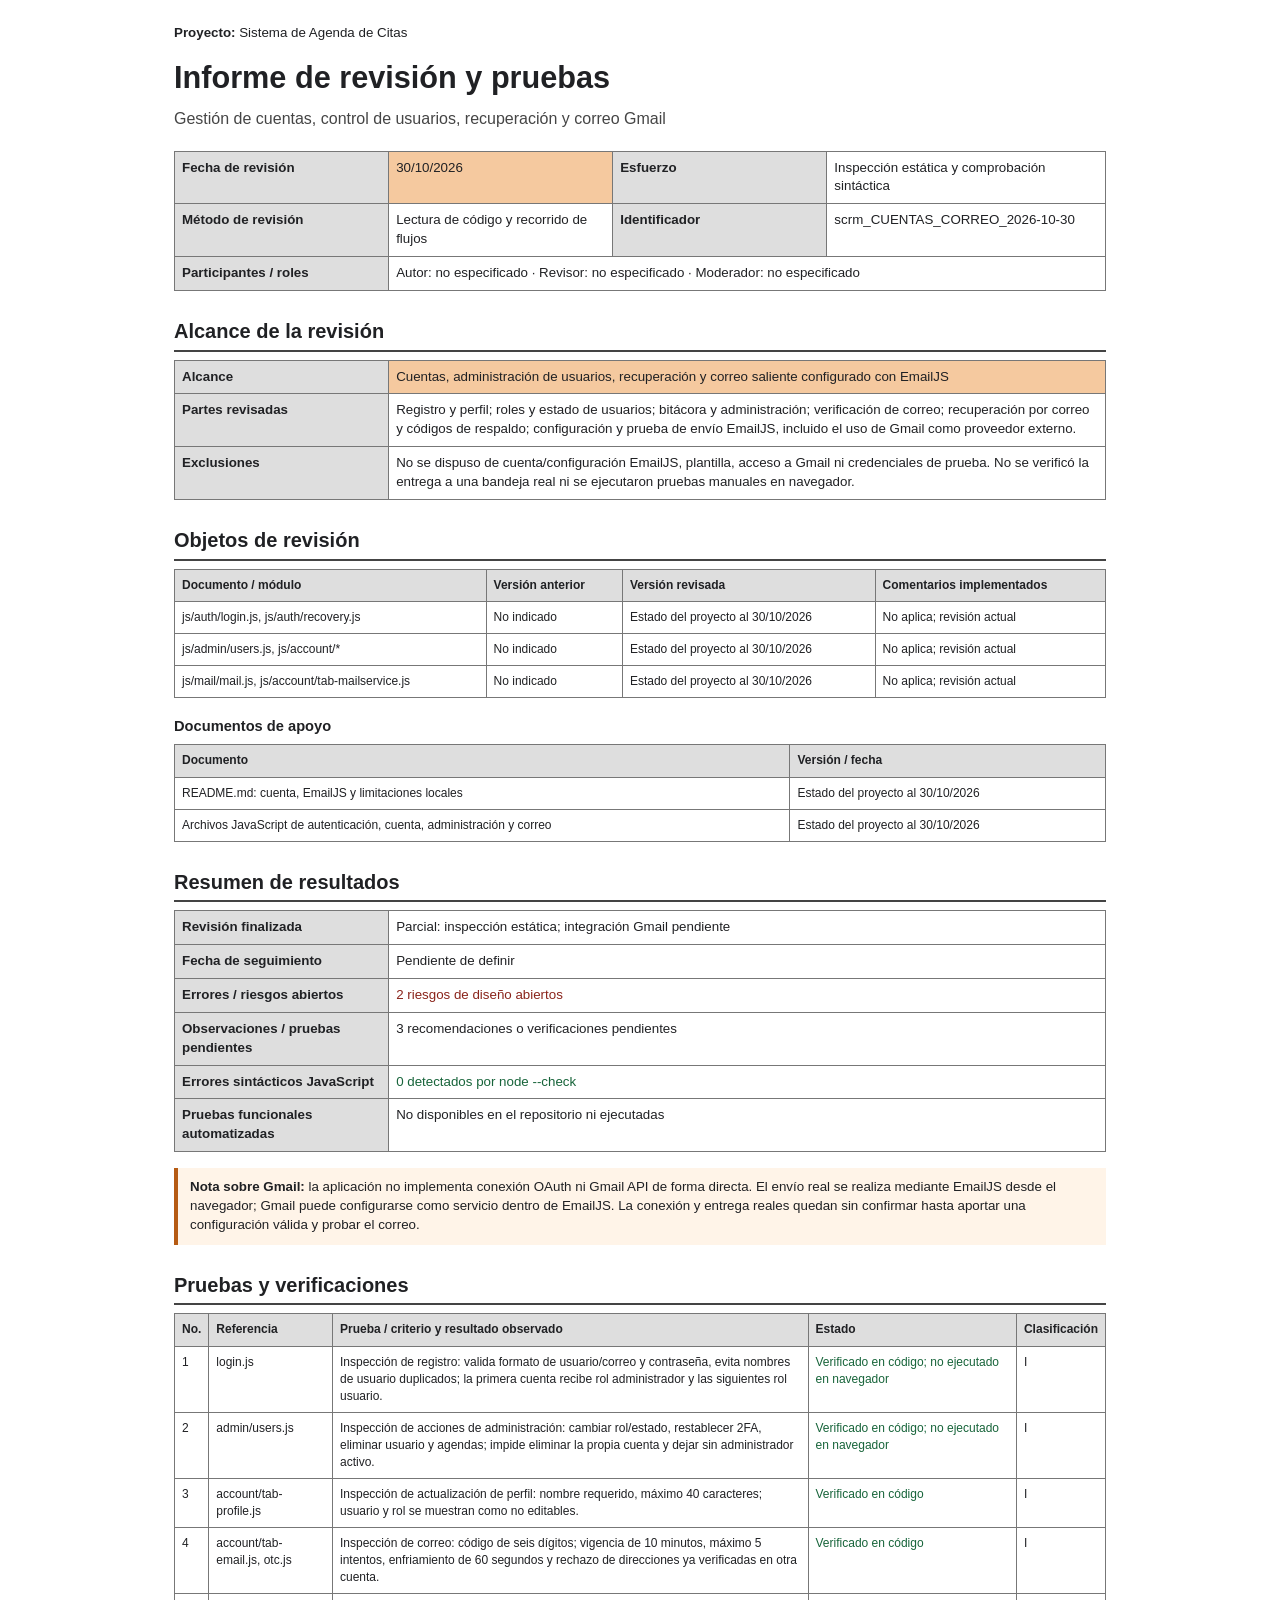
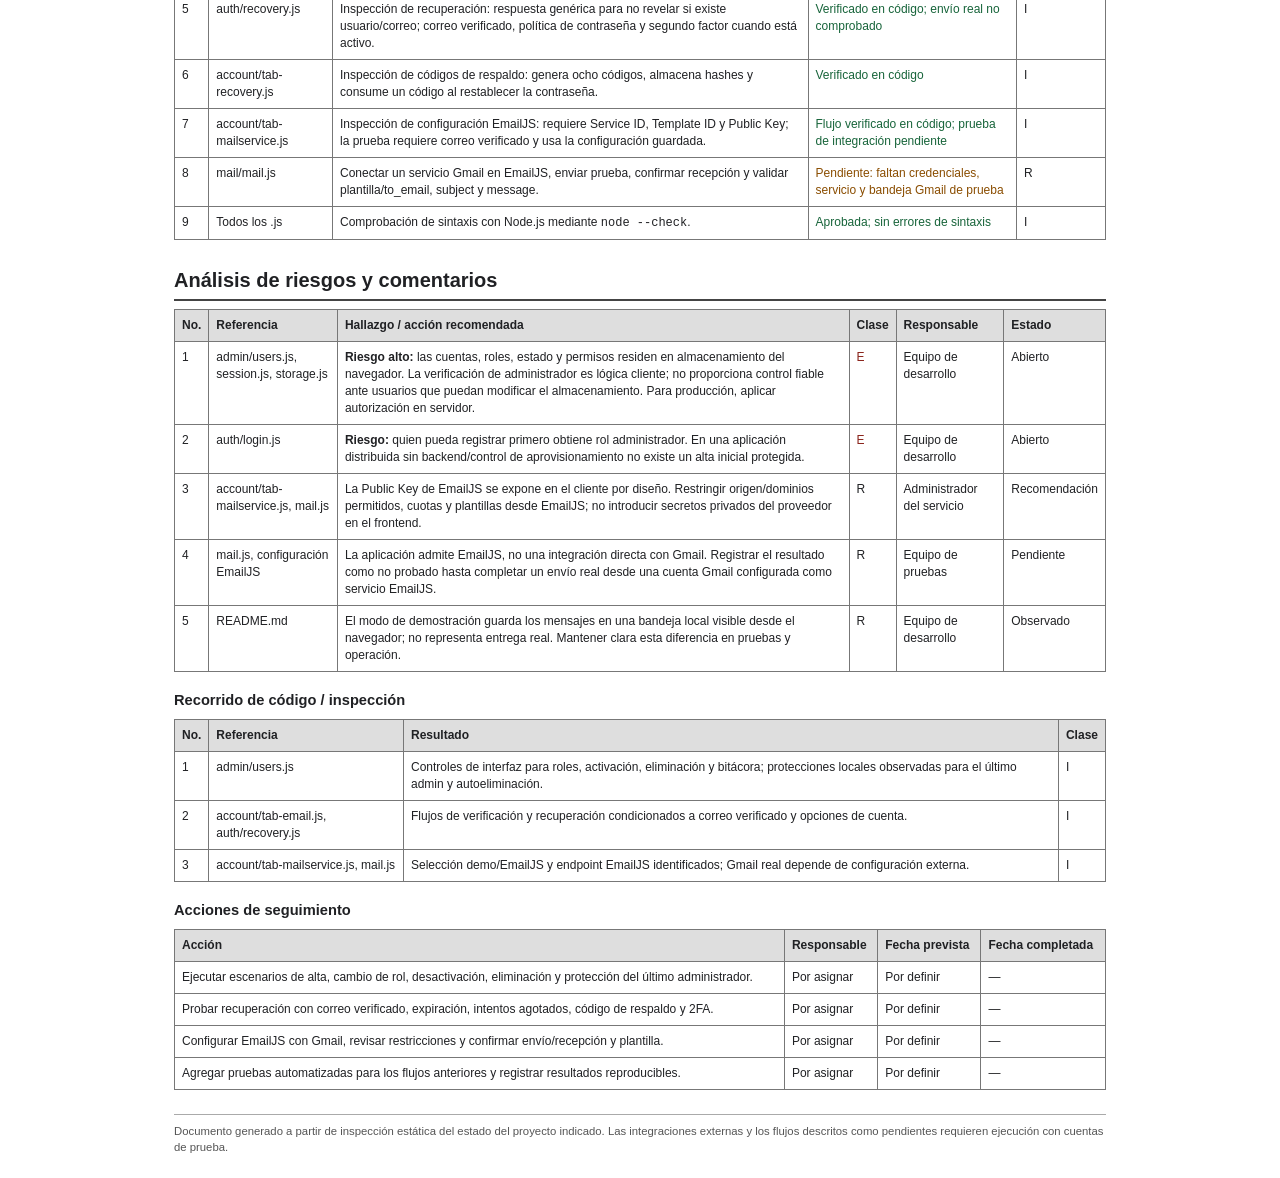
==== reportes/pruebas-cuentas-correo.html @ 4e17c0e1 "docs: agrega reportes de pruebas del proyecto" ====
<!doctype html>
<html lang="es">
<head>
<meta charset="utf-8">
<meta name="viewport" content="width=device-width, initial-scale=1">
<title>Informe de pruebas - Cuentas y correo</title>
<style>
:root{font-family:Arial,Helvetica,sans-serif;color:#202124;background:#fff;font-size:10pt;line-height:1.42}*{box-sizing:border-box}body{max-width:980px;margin:24px auto;padding:0 24px}h1{font-size:23pt;margin:0 0 8px}h2{font-size:15pt;margin:26px 0 8px;border-bottom:2px solid #444;padding-bottom:4px}h3{font-size:11pt;margin:18px 0 6px}.subtitle{font-size:12pt;color:#454545;margin:0 0 20px}.meta,.data{width:100%;border-collapse:collapse;margin:8px 0 16px}.meta th,.meta td,.data th,.data td{border:1px solid #777;padding:7px;vertical-align:top;text-align:left}.meta th,.data th{background:#dedede}.meta td.fill{background:#f5c99f}.meta th{width:23%}.data{font-size:9pt}.data th{font-weight:700}.summary td:first-child{width:40%}.notice{border-left:4px solid #b65b13;background:#fff4e8;padding:10px 12px;margin:12px 0}.muted{color:#555}.status{font-weight:bold}.pass{color:#17643a}.pending{color:#8a4d00}.risk{color:#8a241b}.sign{height:34px}.footer{margin-top:24px;font-size:8.5pt;color:#555;border-top:1px solid #aaa;padding-top:8px}ul{margin:4px 0 10px;padding-left:20px}li{margin:3px 0}@media print{body{max-width:none;margin:0;padding:12mm}h2{break-after:avoid}.data tr{break-inside:avoid}.page-break{break-before:page}.footer{position:static}@page{size:A4;margin:12mm}}
</style>
</head>
<body>
<header>
<p><strong>Proyecto:</strong> Sistema de Agenda de Citas</p>
<h1>Informe de revisión y pruebas</h1>
<p class="subtitle">Gestión de cuentas, control de usuarios, recuperación y correo Gmail</p>
<table class="meta">
<tr><th>Fecha de revisión</th><td class="fill">30/10/2026</td><th>Esfuerzo</th><td>Inspección estática y comprobación sintáctica</td></tr>
<tr><th>Método de revisión</th><td>Lectura de código y recorrido de flujos</td><th>Identificador</th><td>scrm_CUENTAS_CORREO_2026-10-30</td></tr>
<tr><th>Participantes / roles</th><td colspan="3">Autor: no especificado · Revisor: no especificado · Moderador: no especificado</td></tr>
</table>
</header>
<section>
<h2>Alcance de la revisión</h2>
<table class="meta"><tr><th>Alcance</th><td class="fill">Cuentas, administración de usuarios, recuperación y correo saliente configurado con EmailJS</td></tr>
<tr><th>Partes revisadas</th><td>Registro y perfil; roles y estado de usuarios; bitácora y administración; verificación de correo; recuperación por correo y códigos de respaldo; configuración y prueba de envío EmailJS, incluido el uso de Gmail como proveedor externo.</td></tr>
<tr><th>Exclusiones</th><td>No se dispuso de cuenta/configuración EmailJS, plantilla, acceso a Gmail ni credenciales de prueba. No se verificó la entrega a una bandeja real ni se ejecutaron pruebas manuales en navegador.</td></tr></table>
</section>
<section>
<h2>Objetos de revisión</h2>
<table class="data"><thead><tr><th>Documento / módulo</th><th>Versión anterior</th><th>Versión revisada</th><th>Comentarios implementados</th></tr></thead><tbody>
<tr><td>js/auth/login.js, js/auth/recovery.js</td><td>No indicado</td><td>Estado del proyecto al 30/10/2026</td><td>No aplica; revisión actual</td></tr>
<tr><td>js/admin/users.js, js/account/*</td><td>No indicado</td><td>Estado del proyecto al 30/10/2026</td><td>No aplica; revisión actual</td></tr>
<tr><td>js/mail/mail.js, js/account/tab-mailservice.js</td><td>No indicado</td><td>Estado del proyecto al 30/10/2026</td><td>No aplica; revisión actual</td></tr>
</tbody></table>
<h3>Documentos de apoyo</h3>
<table class="data"><thead><tr><th>Documento</th><th>Versión / fecha</th></tr></thead><tbody>
<tr><td>README.md: cuenta, EmailJS y limitaciones locales</td><td>Estado del proyecto al 30/10/2026</td></tr>
<tr><td>Archivos JavaScript de autenticación, cuenta, administración y correo</td><td>Estado del proyecto al 30/10/2026</td></tr>
</tbody></table>
</section>
<section>
<h2>Resumen de resultados</h2>
<table class="meta summary"><tbody>
<tr><th>Revisión finalizada</th><td>Parcial: inspección estática; integración Gmail pendiente</td></tr>
<tr><th>Fecha de seguimiento</th><td>Pendiente de definir</td></tr>
<tr><th>Errores / riesgos abiertos</th><td class="risk">2 riesgos de diseño abiertos</td></tr>
<tr><th>Observaciones / pruebas pendientes</th><td>3 recomendaciones o verificaciones pendientes</td></tr>
<tr><th>Errores sintácticos JavaScript</th><td class="pass">0 detectados por node --check</td></tr>
<tr><th>Pruebas funcionales automatizadas</th><td>No disponibles en el repositorio ni ejecutadas</td></tr>
</tbody></table>
<div class="notice"><strong>Nota sobre Gmail:</strong> la aplicación no implementa conexión OAuth ni Gmail API de forma directa. El envío real se realiza mediante EmailJS desde el navegador; Gmail puede configurarse como servicio dentro de EmailJS. La conexión y entrega reales quedan sin confirmar hasta aportar una configuración válida y probar el correo.</div>
</section>
<section>
<h2>Pruebas y verificaciones</h2>
<table class="data"><thead><tr><th>No.</th><th>Referencia</th><th>Prueba / criterio y resultado observado</th><th>Estado</th><th>Clasificación</th></tr></thead><tbody>
<tr><td>1</td><td>login.js</td><td>Inspección de registro: valida formato de usuario/correo y contraseña, evita nombres de usuario duplicados; la primera cuenta recibe rol administrador y las siguientes rol usuario.</td><td class="pass">Verificado en código; no ejecutado en navegador</td><td>I</td></tr>
<tr><td>2</td><td>admin/users.js</td><td>Inspección de acciones de administración: cambiar rol/estado, restablecer 2FA, eliminar usuario y agendas; impide eliminar la propia cuenta y dejar sin administrador activo.</td><td class="pass">Verificado en código; no ejecutado en navegador</td><td>I</td></tr>
<tr><td>3</td><td>account/tab-profile.js</td><td>Inspección de actualización de perfil: nombre requerido, máximo 40 caracteres; usuario y rol se muestran como no editables.</td><td class="pass">Verificado en código</td><td>I</td></tr>
<tr><td>4</td><td>account/tab-email.js, otc.js</td><td>Inspección de correo: código de seis dígitos; vigencia de 10 minutos, máximo 5 intentos, enfriamiento de 60 segundos y rechazo de direcciones ya verificadas en otra cuenta.</td><td class="pass">Verificado en código</td><td>I</td></tr>
<tr><td>5</td><td>auth/recovery.js</td><td>Inspección de recuperación: respuesta genérica para no revelar si existe usuario/correo; correo verificado, política de contraseña y segundo factor cuando está activo.</td><td class="pass">Verificado en código; envío real no comprobado</td><td>I</td></tr>
<tr><td>6</td><td>account/tab-recovery.js</td><td>Inspección de códigos de respaldo: genera ocho códigos, almacena hashes y consume un código al restablecer la contraseña.</td><td class="pass">Verificado en código</td><td>I</td></tr>
<tr><td>7</td><td>account/tab-mailservice.js</td><td>Inspección de configuración EmailJS: requiere Service ID, Template ID y Public Key; la prueba requiere correo verificado y usa la configuración guardada.</td><td class="pass">Flujo verificado en código; prueba de integración pendiente</td><td>I</td></tr>
<tr><td>8</td><td>mail/mail.js</td><td>Conectar un servicio Gmail en EmailJS, enviar prueba, confirmar recepción y validar plantilla/to_email, subject y message.</td><td class="pending">Pendiente: faltan credenciales, servicio y bandeja Gmail de prueba</td><td>R</td></tr>
<tr><td>9</td><td>Todos los .js</td><td>Comprobación de sintaxis con Node.js mediante <code>node --check</code>.</td><td class="pass">Aprobada; sin errores de sintaxis</td><td>I</td></tr>
</tbody></table>
</section>
<section class="page-break">
<h2>Análisis de riesgos y comentarios</h2>
<table class="data"><thead><tr><th>No.</th><th>Referencia</th><th>Hallazgo / acción recomendada</th><th>Clase</th><th>Responsable</th><th>Estado</th></tr></thead><tbody>
<tr><td>1</td><td>admin/users.js, session.js, storage.js</td><td><strong>Riesgo alto:</strong> las cuentas, roles, estado y permisos residen en almacenamiento del navegador. La verificación de administrador es lógica cliente; no proporciona control fiable ante usuarios que puedan modificar el almacenamiento. Para producción, aplicar autorización en servidor.</td><td class="risk">E</td><td>Equipo de desarrollo</td><td>Abierto</td></tr>
<tr><td>2</td><td>auth/login.js</td><td><strong>Riesgo:</strong> quien pueda registrar primero obtiene rol administrador. En una aplicación distribuida sin backend/control de aprovisionamiento no existe un alta inicial protegida.</td><td class="risk">E</td><td>Equipo de desarrollo</td><td>Abierto</td></tr>
<tr><td>3</td><td>account/tab-mailservice.js, mail.js</td><td>La Public Key de EmailJS se expone en el cliente por diseño. Restringir origen/dominios permitidos, cuotas y plantillas desde EmailJS; no introducir secretos privados del proveedor en el frontend.</td><td>R</td><td>Administrador del servicio</td><td>Recomendación</td></tr>
<tr><td>4</td><td>mail.js, configuración EmailJS</td><td>La aplicación admite EmailJS, no una integración directa con Gmail. Registrar el resultado como no probado hasta completar un envío real desde una cuenta Gmail configurada como servicio EmailJS.</td><td>R</td><td>Equipo de pruebas</td><td>Pendiente</td></tr>
<tr><td>5</td><td>README.md</td><td>El modo de demostración guarda los mensajes en una bandeja local visible desde el navegador; no representa entrega real. Mantener clara esta diferencia en pruebas y operación.</td><td>R</td><td>Equipo de desarrollo</td><td>Observado</td></tr>
</tbody></table>
<h3>Recorrido de código / inspección</h3>
<table class="data"><thead><tr><th>No.</th><th>Referencia</th><th>Resultado</th><th>Clase</th></tr></thead><tbody>
<tr><td>1</td><td>admin/users.js</td><td>Controles de interfaz para roles, activación, eliminación y bitácora; protecciones locales observadas para el último admin y autoeliminación.</td><td>I</td></tr>
<tr><td>2</td><td>account/tab-email.js, auth/recovery.js</td><td>Flujos de verificación y recuperación condicionados a correo verificado y opciones de cuenta.</td><td>I</td></tr>
<tr><td>3</td><td>account/tab-mailservice.js, mail.js</td><td>Selección demo/EmailJS y endpoint EmailJS identificados; Gmail real depende de configuración externa.</td><td>I</td></tr>
</tbody></table>
<h3>Acciones de seguimiento</h3>
<table class="data"><thead><tr><th>Acción</th><th>Responsable</th><th>Fecha prevista</th><th>Fecha completada</th></tr></thead><tbody>
<tr><td>Ejecutar escenarios de alta, cambio de rol, desactivación, eliminación y protección del último administrador.</td><td>Por asignar</td><td>Por definir</td><td>—</td></tr>
<tr><td>Probar recuperación con correo verificado, expiración, intentos agotados, código de respaldo y 2FA.</td><td>Por asignar</td><td>Por definir</td><td>—</td></tr>
<tr><td>Configurar EmailJS con Gmail, revisar restricciones y confirmar envío/recepción y plantilla.</td><td>Por asignar</td><td>Por definir</td><td>—</td></tr>
<tr><td>Agregar pruebas automatizadas para los flujos anteriores y registrar resultados reproducibles.</td><td>Por asignar</td><td>Por definir</td><td>—</td></tr>
</tbody></table>
</section>
<p class="footer">Documento generado a partir de inspección estática del estado del proyecto indicado. Las integraciones externas y los flujos descritos como pendientes requieren ejecución con cuentas de prueba.</p>
</body>
</html>
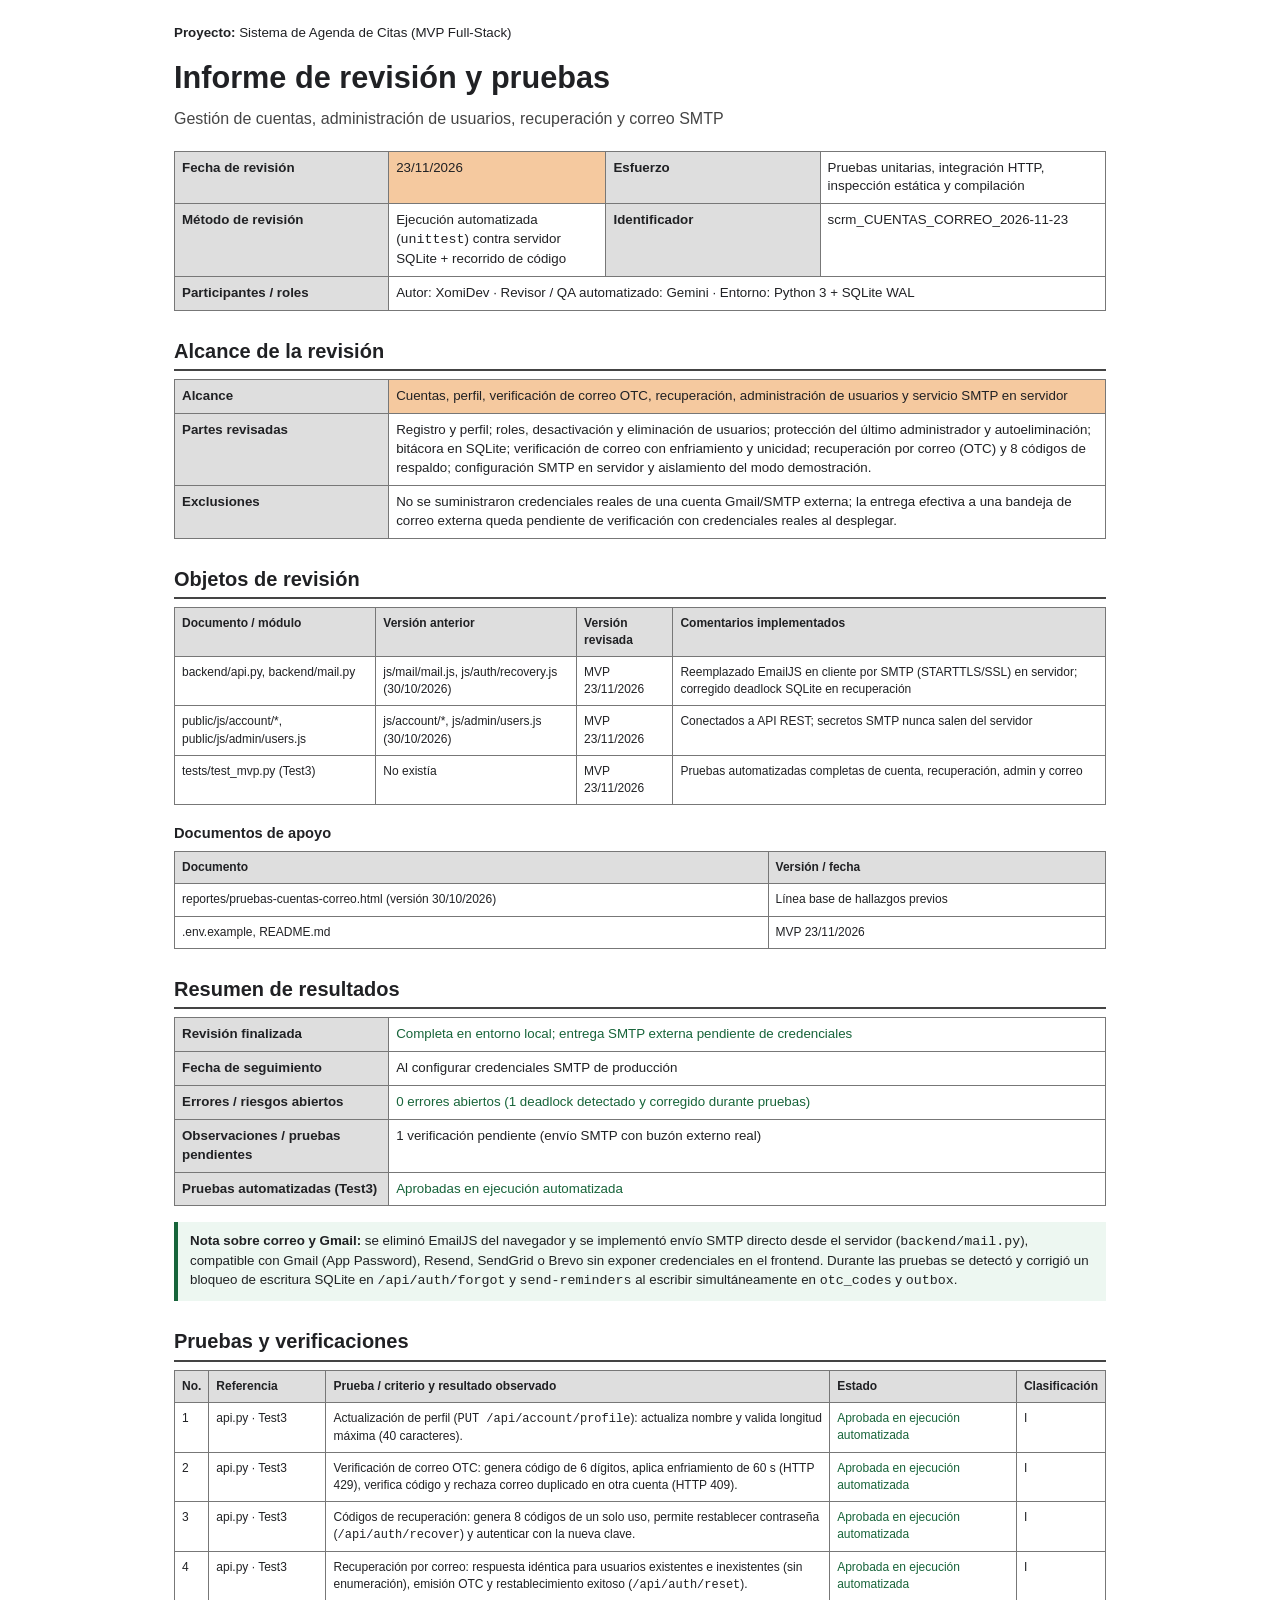
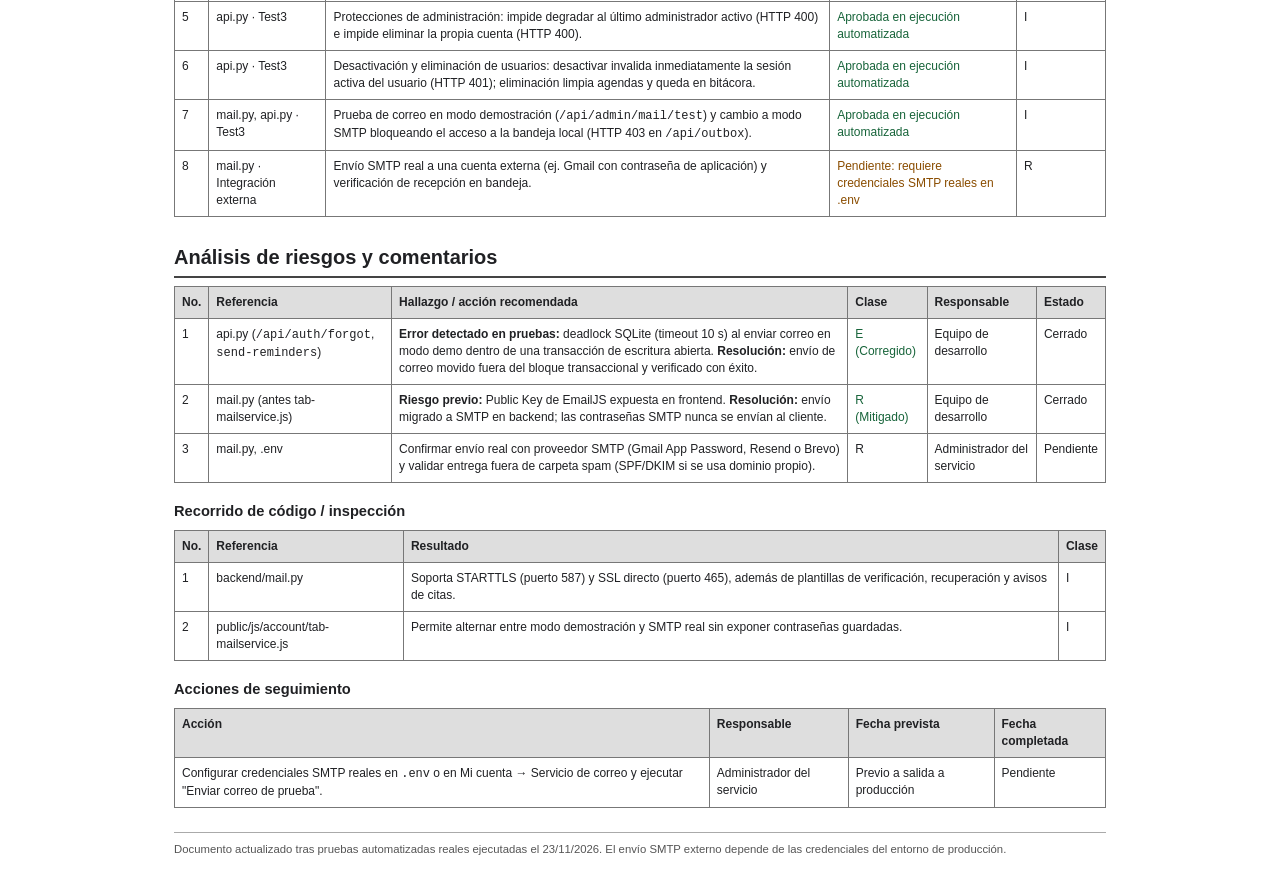
==== commit 7e33fd90: "feat: migrar a MVP full-stack con backend Python/SQLite, seguridad, portal público y reportes" ====
--- a/reportes/pruebas-cuentas-correo.html
+++ b/reportes/pruebas-cuentas-correo.html
@@ -3,90 +3,84 @@
 <head>
 <meta charset="utf-8">
 <meta name="viewport" content="width=device-width, initial-scale=1">
-<title>Informe de pruebas - Cuentas y correo</title>
+<title>Informe de pruebas - Cuentas, usuarios y correo (MVP)</title>
 <style>
-:root{font-family:Arial,Helvetica,sans-serif;color:#202124;background:#fff;font-size:10pt;line-height:1.42}*{box-sizing:border-box}body{max-width:980px;margin:24px auto;padding:0 24px}h1{font-size:23pt;margin:0 0 8px}h2{font-size:15pt;margin:26px 0 8px;border-bottom:2px solid #444;padding-bottom:4px}h3{font-size:11pt;margin:18px 0 6px}.subtitle{font-size:12pt;color:#454545;margin:0 0 20px}.meta,.data{width:100%;border-collapse:collapse;margin:8px 0 16px}.meta th,.meta td,.data th,.data td{border:1px solid #777;padding:7px;vertical-align:top;text-align:left}.meta th,.data th{background:#dedede}.meta td.fill{background:#f5c99f}.meta th{width:23%}.data{font-size:9pt}.data th{font-weight:700}.summary td:first-child{width:40%}.notice{border-left:4px solid #b65b13;background:#fff4e8;padding:10px 12px;margin:12px 0}.muted{color:#555}.status{font-weight:bold}.pass{color:#17643a}.pending{color:#8a4d00}.risk{color:#8a241b}.sign{height:34px}.footer{margin-top:24px;font-size:8.5pt;color:#555;border-top:1px solid #aaa;padding-top:8px}ul{margin:4px 0 10px;padding-left:20px}li{margin:3px 0}@media print{body{max-width:none;margin:0;padding:12mm}h2{break-after:avoid}.data tr{break-inside:avoid}.page-break{break-before:page}.footer{position:static}@page{size:A4;margin:12mm}}
+:root{font-family:Arial,Helvetica,sans-serif;color:#202124;background:#fff;font-size:10pt;line-height:1.42}*{box-sizing:border-box}body{max-width:980px;margin:24px auto;padding:0 24px}h1{font-size:23pt;margin:0 0 8px}h2{font-size:15pt;margin:26px 0 8px;border-bottom:2px solid #444;padding-bottom:4px}h3{font-size:11pt;margin:18px 0 6px}.subtitle{font-size:12pt;color:#454545;margin:0 0 20px}.meta,.data{width:100%;border-collapse:collapse;margin:8px 0 16px}.meta th,.meta td,.data th,.data td{border:1px solid #777;padding:7px;vertical-align:top;text-align:left}.meta th,.data th{background:#dedede}.meta td.fill{background:#f5c99f}.meta th{width:23%}.data{font-size:9pt}.data th{font-weight:700}.summary td:first-child{width:40%}.notice{border-left:4px solid #b65b13;background:#fff4e8;padding:10px 12px;margin:12px 0}.notice.ok{border-left-color:#17643a;background:#edf7f1}.muted{color:#555}.status{font-weight:bold}.pass{color:#17643a}.pending{color:#8a4d00}.risk{color:#8a241b}.sign{height:34px}.footer{margin-top:24px;font-size:8.5pt;color:#555;border-top:1px solid #aaa;padding-top:8px}ul{margin:4px 0 10px;padding-left:20px}li{margin:3px 0}@media print{body{max-width:none;margin:0;padding:12mm}h2{break-after:avoid}.data tr{break-inside:avoid}.page-break{break-before:page}.footer{position:static}@page{size:A4;margin:12mm}}
 </style>
 </head>
 <body>
 <header>
-<p><strong>Proyecto:</strong> Sistema de Agenda de Citas</p>
+<p><strong>Proyecto:</strong> Sistema de Agenda de Citas (MVP Full-Stack)</p>
 <h1>Informe de revisión y pruebas</h1>
-<p class="subtitle">Gestión de cuentas, control de usuarios, recuperación y correo Gmail</p>
+<p class="subtitle">Gestión de cuentas, administración de usuarios, recuperación y correo SMTP</p>
 <table class="meta">
-<tr><th>Fecha de revisión</th><td class="fill">30/10/2026</td><th>Esfuerzo</th><td>Inspección estática y comprobación sintáctica</td></tr>
-<tr><th>Método de revisión</th><td>Lectura de código y recorrido de flujos</td><th>Identificador</th><td>scrm_CUENTAS_CORREO_2026-10-30</td></tr>
-<tr><th>Participantes / roles</th><td colspan="3">Autor: no especificado · Revisor: no especificado · Moderador: no especificado</td></tr>
+<tr><th>Fecha de revisión</th><td class="fill">23/11/2026</td><th>Esfuerzo</th><td>Pruebas unitarias, integración HTTP, inspección estática y compilación</td></tr>
+<tr><th>Método de revisión</th><td>Ejecución automatizada (<code>unittest</code>) contra servidor SQLite + recorrido de código</td><th>Identificador</th><td>scrm_CUENTAS_CORREO_2026-11-23</td></tr>
+<tr><th>Participantes / roles</th><td colspan="3">Autor: XomiDev · Revisor / QA automatizado: Gemini · Entorno: Python 3 + SQLite WAL</td></tr>
 </table>
 </header>
 <section>
 <h2>Alcance de la revisión</h2>
-<table class="meta"><tr><th>Alcance</th><td class="fill">Cuentas, administración de usuarios, recuperación y correo saliente configurado con EmailJS</td></tr>
-<tr><th>Partes revisadas</th><td>Registro y perfil; roles y estado de usuarios; bitácora y administración; verificación de correo; recuperación por correo y códigos de respaldo; configuración y prueba de envío EmailJS, incluido el uso de Gmail como proveedor externo.</td></tr>
-<tr><th>Exclusiones</th><td>No se dispuso de cuenta/configuración EmailJS, plantilla, acceso a Gmail ni credenciales de prueba. No se verificó la entrega a una bandeja real ni se ejecutaron pruebas manuales en navegador.</td></tr></table>
+<table class="meta">
+<tr><th>Alcance</th><td class="fill">Cuentas, perfil, verificación de correo OTC, recuperación, administración de usuarios y servicio SMTP en servidor</td></tr>
+<tr><th>Partes revisadas</th><td>Registro y perfil; roles, desactivación y eliminación de usuarios; protección del último administrador y autoeliminación; bitácora en SQLite; verificación de correo con enfriamiento y unicidad; recuperación por correo (OTC) y 8 códigos de respaldo; configuración SMTP en servidor y aislamiento del modo demostración.</td></tr>
+<tr><th>Exclusiones</th><td>No se suministraron credenciales reales de una cuenta Gmail/SMTP externa; la entrega efectiva a una bandeja de correo externa queda pendiente de verificación con credenciales reales al desplegar.</td></tr>
+</table>
 </section>
 <section>
 <h2>Objetos de revisión</h2>
 <table class="data"><thead><tr><th>Documento / módulo</th><th>Versión anterior</th><th>Versión revisada</th><th>Comentarios implementados</th></tr></thead><tbody>
-<tr><td>js/auth/login.js, js/auth/recovery.js</td><td>No indicado</td><td>Estado del proyecto al 30/10/2026</td><td>No aplica; revisión actual</td></tr>
-<tr><td>js/admin/users.js, js/account/*</td><td>No indicado</td><td>Estado del proyecto al 30/10/2026</td><td>No aplica; revisión actual</td></tr>
-<tr><td>js/mail/mail.js, js/account/tab-mailservice.js</td><td>No indicado</td><td>Estado del proyecto al 30/10/2026</td><td>No aplica; revisión actual</td></tr>
+<tr><td>backend/api.py, backend/mail.py</td><td>js/mail/mail.js, js/auth/recovery.js (30/10/2026)</td><td>MVP 23/11/2026</td><td>Reemplazado EmailJS en cliente por SMTP (STARTTLS/SSL) en servidor; corregido deadlock SQLite en recuperación</td></tr>
+<tr><td>public/js/account/*, public/js/admin/users.js</td><td>js/account/*, js/admin/users.js (30/10/2026)</td><td>MVP 23/11/2026</td><td>Conectados a API REST; secretos SMTP nunca salen del servidor</td></tr>
+<tr><td>tests/test_mvp.py (Test3)</td><td>No existía</td><td>MVP 23/11/2026</td><td>Pruebas automatizadas completas de cuenta, recuperación, admin y correo</td></tr>
 </tbody></table>
 <h3>Documentos de apoyo</h3>
 <table class="data"><thead><tr><th>Documento</th><th>Versión / fecha</th></tr></thead><tbody>
-<tr><td>README.md: cuenta, EmailJS y limitaciones locales</td><td>Estado del proyecto al 30/10/2026</td></tr>
-<tr><td>Archivos JavaScript de autenticación, cuenta, administración y correo</td><td>Estado del proyecto al 30/10/2026</td></tr>
+<tr><td>reportes/pruebas-cuentas-correo.html (versión 30/10/2026)</td><td>Línea base de hallazgos previos</td></tr>
+<tr><td>.env.example, README.md</td><td>MVP 23/11/2026</td></tr>
 </tbody></table>
 </section>
 <section>
 <h2>Resumen de resultados</h2>
 <table class="meta summary"><tbody>
-<tr><th>Revisión finalizada</th><td>Parcial: inspección estática; integración Gmail pendiente</td></tr>
-<tr><th>Fecha de seguimiento</th><td>Pendiente de definir</td></tr>
-<tr><th>Errores / riesgos abiertos</th><td class="risk">2 riesgos de diseño abiertos</td></tr>
-<tr><th>Observaciones / pruebas pendientes</th><td>3 recomendaciones o verificaciones pendientes</td></tr>
-<tr><th>Errores sintácticos JavaScript</th><td class="pass">0 detectados por node --check</td></tr>
-<tr><th>Pruebas funcionales automatizadas</th><td>No disponibles en el repositorio ni ejecutadas</td></tr>
+<tr><th>Revisión finalizada</th><td class="pass">Completa en entorno local; entrega SMTP externa pendiente de credenciales</td></tr>
+<tr><th>Fecha de seguimiento</th><td>Al configurar credenciales SMTP de producción</td></tr>
+<tr><th>Errores / riesgos abiertos</th><td class="pass">0 errores abiertos (1 deadlock detectado y corregido durante pruebas)</td></tr>
+<tr><th>Observaciones / pruebas pendientes</th><td>1 verificación pendiente (envío SMTP con buzón externo real)</td></tr>
+<tr><th>Pruebas automatizadas (Test3)</th><td class="pass">Aprobadas en ejecución automatizada</td></tr>
 </tbody></table>
-<div class="notice"><strong>Nota sobre Gmail:</strong> la aplicación no implementa conexión OAuth ni Gmail API de forma directa. El envío real se realiza mediante EmailJS desde el navegador; Gmail puede configurarse como servicio dentro de EmailJS. La conexión y entrega reales quedan sin confirmar hasta aportar una configuración válida y probar el correo.</div>
+<div class="notice ok"><strong>Nota sobre correo y Gmail:</strong> se eliminó EmailJS del navegador y se implementó envío SMTP directo desde el servidor (<code>backend/mail.py</code>), compatible con Gmail (App Password), Resend, SendGrid o Brevo sin exponer credenciales en el frontend. Durante las pruebas se detectó y corrigió un bloqueo de escritura SQLite en <code>/api/auth/forgot</code> y <code>send-reminders</code> al escribir simultáneamente en <code>otc_codes</code> y <code>outbox</code>.</div>
 </section>
 <section>
 <h2>Pruebas y verificaciones</h2>
 <table class="data"><thead><tr><th>No.</th><th>Referencia</th><th>Prueba / criterio y resultado observado</th><th>Estado</th><th>Clasificación</th></tr></thead><tbody>
-<tr><td>1</td><td>login.js</td><td>Inspección de registro: valida formato de usuario/correo y contraseña, evita nombres de usuario duplicados; la primera cuenta recibe rol administrador y las siguientes rol usuario.</td><td class="pass">Verificado en código; no ejecutado en navegador</td><td>I</td></tr>
-<tr><td>2</td><td>admin/users.js</td><td>Inspección de acciones de administración: cambiar rol/estado, restablecer 2FA, eliminar usuario y agendas; impide eliminar la propia cuenta y dejar sin administrador activo.</td><td class="pass">Verificado en código; no ejecutado en navegador</td><td>I</td></tr>
-<tr><td>3</td><td>account/tab-profile.js</td><td>Inspección de actualización de perfil: nombre requerido, máximo 40 caracteres; usuario y rol se muestran como no editables.</td><td class="pass">Verificado en código</td><td>I</td></tr>
-<tr><td>4</td><td>account/tab-email.js, otc.js</td><td>Inspección de correo: código de seis dígitos; vigencia de 10 minutos, máximo 5 intentos, enfriamiento de 60 segundos y rechazo de direcciones ya verificadas en otra cuenta.</td><td class="pass">Verificado en código</td><td>I</td></tr>
-<tr><td>5</td><td>auth/recovery.js</td><td>Inspección de recuperación: respuesta genérica para no revelar si existe usuario/correo; correo verificado, política de contraseña y segundo factor cuando está activo.</td><td class="pass">Verificado en código; envío real no comprobado</td><td>I</td></tr>
-<tr><td>6</td><td>account/tab-recovery.js</td><td>Inspección de códigos de respaldo: genera ocho códigos, almacena hashes y consume un código al restablecer la contraseña.</td><td class="pass">Verificado en código</td><td>I</td></tr>
-<tr><td>7</td><td>account/tab-mailservice.js</td><td>Inspección de configuración EmailJS: requiere Service ID, Template ID y Public Key; la prueba requiere correo verificado y usa la configuración guardada.</td><td class="pass">Flujo verificado en código; prueba de integración pendiente</td><td>I</td></tr>
-<tr><td>8</td><td>mail/mail.js</td><td>Conectar un servicio Gmail en EmailJS, enviar prueba, confirmar recepción y validar plantilla/to_email, subject y message.</td><td class="pending">Pendiente: faltan credenciales, servicio y bandeja Gmail de prueba</td><td>R</td></tr>
-<tr><td>9</td><td>Todos los .js</td><td>Comprobación de sintaxis con Node.js mediante <code>node --check</code>.</td><td class="pass">Aprobada; sin errores de sintaxis</td><td>I</td></tr>
+<tr><td>1</td><td>api.py · Test3</td><td>Actualización de perfil (<code>PUT /api/account/profile</code>): actualiza nombre y valida longitud máxima (40 caracteres).</td><td class="pass">Aprobada en ejecución automatizada</td><td>I</td></tr>
+<tr><td>2</td><td>api.py · Test3</td><td>Verificación de correo OTC: genera código de 6 dígitos, aplica enfriamiento de 60 s (HTTP 429), verifica código y rechaza correo duplicado en otra cuenta (HTTP 409).</td><td class="pass">Aprobada en ejecución automatizada</td><td>I</td></tr>
+<tr><td>3</td><td>api.py · Test3</td><td>Códigos de recuperación: genera 8 códigos de un solo uso, permite restablecer contraseña (<code>/api/auth/recover</code>) y autenticar con la nueva clave.</td><td class="pass">Aprobada en ejecución automatizada</td><td>I</td></tr>
+<tr><td>4</td><td>api.py · Test3</td><td>Recuperación por correo: respuesta idéntica para usuarios existentes e inexistentes (sin enumeración), emisión OTC y restablecimiento exitoso (<code>/api/auth/reset</code>).</td><td class="pass">Aprobada en ejecución automatizada</td><td>I</td></tr>
+<tr><td>5</td><td>api.py · Test3</td><td>Protecciones de administración: impide degradar al último administrador activo (HTTP 400) e impide eliminar la propia cuenta (HTTP 400).</td><td class="pass">Aprobada en ejecución automatizada</td><td>I</td></tr>
+<tr><td>6</td><td>api.py · Test3</td><td>Desactivación y eliminación de usuarios: desactivar invalida inmediatamente la sesión activa del usuario (HTTP 401); eliminación limpia agendas y queda en bitácora.</td><td class="pass">Aprobada en ejecución automatizada</td><td>I</td></tr>
+<tr><td>7</td><td>mail.py, api.py · Test3</td><td>Prueba de correo en modo demostración (<code>/api/admin/mail/test</code>) y cambio a modo SMTP bloqueando el acceso a la bandeja local (HTTP 403 en <code>/api/outbox</code>).</td><td class="pass">Aprobada en ejecución automatizada</td><td>I</td></tr>
+<tr><td>8</td><td>mail.py · Integración externa</td><td>Envío SMTP real a una cuenta externa (ej. Gmail con contraseña de aplicación) y verificación de recepción en bandeja.</td><td class="pending">Pendiente: requiere credenciales SMTP reales en .env</td><td>R</td></tr>
 </tbody></table>
 </section>
 <section class="page-break">
 <h2>Análisis de riesgos y comentarios</h2>
 <table class="data"><thead><tr><th>No.</th><th>Referencia</th><th>Hallazgo / acción recomendada</th><th>Clase</th><th>Responsable</th><th>Estado</th></tr></thead><tbody>
-<tr><td>1</td><td>admin/users.js, session.js, storage.js</td><td><strong>Riesgo alto:</strong> las cuentas, roles, estado y permisos residen en almacenamiento del navegador. La verificación de administrador es lógica cliente; no proporciona control fiable ante usuarios que puedan modificar el almacenamiento. Para producción, aplicar autorización en servidor.</td><td class="risk">E</td><td>Equipo de desarrollo</td><td>Abierto</td></tr>
-<tr><td>2</td><td>auth/login.js</td><td><strong>Riesgo:</strong> quien pueda registrar primero obtiene rol administrador. En una aplicación distribuida sin backend/control de aprovisionamiento no existe un alta inicial protegida.</td><td class="risk">E</td><td>Equipo de desarrollo</td><td>Abierto</td></tr>
-<tr><td>3</td><td>account/tab-mailservice.js, mail.js</td><td>La Public Key de EmailJS se expone en el cliente por diseño. Restringir origen/dominios permitidos, cuotas y plantillas desde EmailJS; no introducir secretos privados del proveedor en el frontend.</td><td>R</td><td>Administrador del servicio</td><td>Recomendación</td></tr>
-<tr><td>4</td><td>mail.js, configuración EmailJS</td><td>La aplicación admite EmailJS, no una integración directa con Gmail. Registrar el resultado como no probado hasta completar un envío real desde una cuenta Gmail configurada como servicio EmailJS.</td><td>R</td><td>Equipo de pruebas</td><td>Pendiente</td></tr>
-<tr><td>5</td><td>README.md</td><td>El modo de demostración guarda los mensajes en una bandeja local visible desde el navegador; no representa entrega real. Mantener clara esta diferencia en pruebas y operación.</td><td>R</td><td>Equipo de desarrollo</td><td>Observado</td></tr>
+<tr><td>1</td><td>api.py (<code>/api/auth/forgot</code>, <code>send-reminders</code>)</td><td><strong>Error detectado en pruebas:</strong> deadlock SQLite (timeout 10 s) al enviar correo en modo demo dentro de una transacción de escritura abierta. <strong>Resolución:</strong> envío de correo movido fuera del bloque transaccional y verificado con éxito.</td><td class="pass">E (Corregido)</td><td>Equipo de desarrollo</td><td>Cerrado</td></tr>
+<tr><td>2</td><td>mail.py (antes tab-mailservice.js)</td><td><strong>Riesgo previo:</strong> Public Key de EmailJS expuesta en frontend. <strong>Resolución:</strong> envío migrado a SMTP en backend; las contraseñas SMTP nunca se envían al cliente.</td><td class="pass">R (Mitigado)</td><td>Equipo de desarrollo</td><td>Cerrado</td></tr>
+<tr><td>3</td><td>mail.py, .env</td><td>Confirmar envío real con proveedor SMTP (Gmail App Password, Resend o Brevo) y validar entrega fuera de carpeta spam (SPF/DKIM si se usa dominio propio).</td><td>R</td><td>Administrador del servicio</td><td>Pendiente</td></tr>
 </tbody></table>
 <h3>Recorrido de código / inspección</h3>
 <table class="data"><thead><tr><th>No.</th><th>Referencia</th><th>Resultado</th><th>Clase</th></tr></thead><tbody>
-<tr><td>1</td><td>admin/users.js</td><td>Controles de interfaz para roles, activación, eliminación y bitácora; protecciones locales observadas para el último admin y autoeliminación.</td><td>I</td></tr>
-<tr><td>2</td><td>account/tab-email.js, auth/recovery.js</td><td>Flujos de verificación y recuperación condicionados a correo verificado y opciones de cuenta.</td><td>I</td></tr>
-<tr><td>3</td><td>account/tab-mailservice.js, mail.js</td><td>Selección demo/EmailJS y endpoint EmailJS identificados; Gmail real depende de configuración externa.</td><td>I</td></tr>
+<tr><td>1</td><td>backend/mail.py</td><td>Soporta STARTTLS (puerto 587) y SSL directo (puerto 465), además de plantillas de verificación, recuperación y avisos de citas.</td><td>I</td></tr>
+<tr><td>2</td><td>public/js/account/tab-mailservice.js</td><td>Permite alternar entre modo demostración y SMTP real sin exponer contraseñas guardadas.</td><td>I</td></tr>
 </tbody></table>
 <h3>Acciones de seguimiento</h3>
 <table class="data"><thead><tr><th>Acción</th><th>Responsable</th><th>Fecha prevista</th><th>Fecha completada</th></tr></thead><tbody>
-<tr><td>Ejecutar escenarios de alta, cambio de rol, desactivación, eliminación y protección del último administrador.</td><td>Por asignar</td><td>Por definir</td><td>—</td></tr>
-<tr><td>Probar recuperación con correo verificado, expiración, intentos agotados, código de respaldo y 2FA.</td><td>Por asignar</td><td>Por definir</td><td>—</td></tr>
-<tr><td>Configurar EmailJS con Gmail, revisar restricciones y confirmar envío/recepción y plantilla.</td><td>Por asignar</td><td>Por definir</td><td>—</td></tr>
-<tr><td>Agregar pruebas automatizadas para los flujos anteriores y registrar resultados reproducibles.</td><td>Por asignar</td><td>Por definir</td><td>—</td></tr>
+<tr><td>Configurar credenciales SMTP reales en <code>.env</code> o en Mi cuenta → Servicio de correo y ejecutar "Enviar correo de prueba".</td><td>Administrador del servicio</td><td>Previo a salida a producción</td><td>Pendiente</td></tr>
 </tbody></table>
 </section>
-<p class="footer">Documento generado a partir de inspección estática del estado del proyecto indicado. Las integraciones externas y los flujos descritos como pendientes requieren ejecución con cuentas de prueba.</p>
+<p class="footer">Documento actualizado tras pruebas automatizadas reales ejecutadas el 23/11/2026. El envío SMTP externo depende de las credenciales del entorno de producción.</p>
 </body>
 </html>
